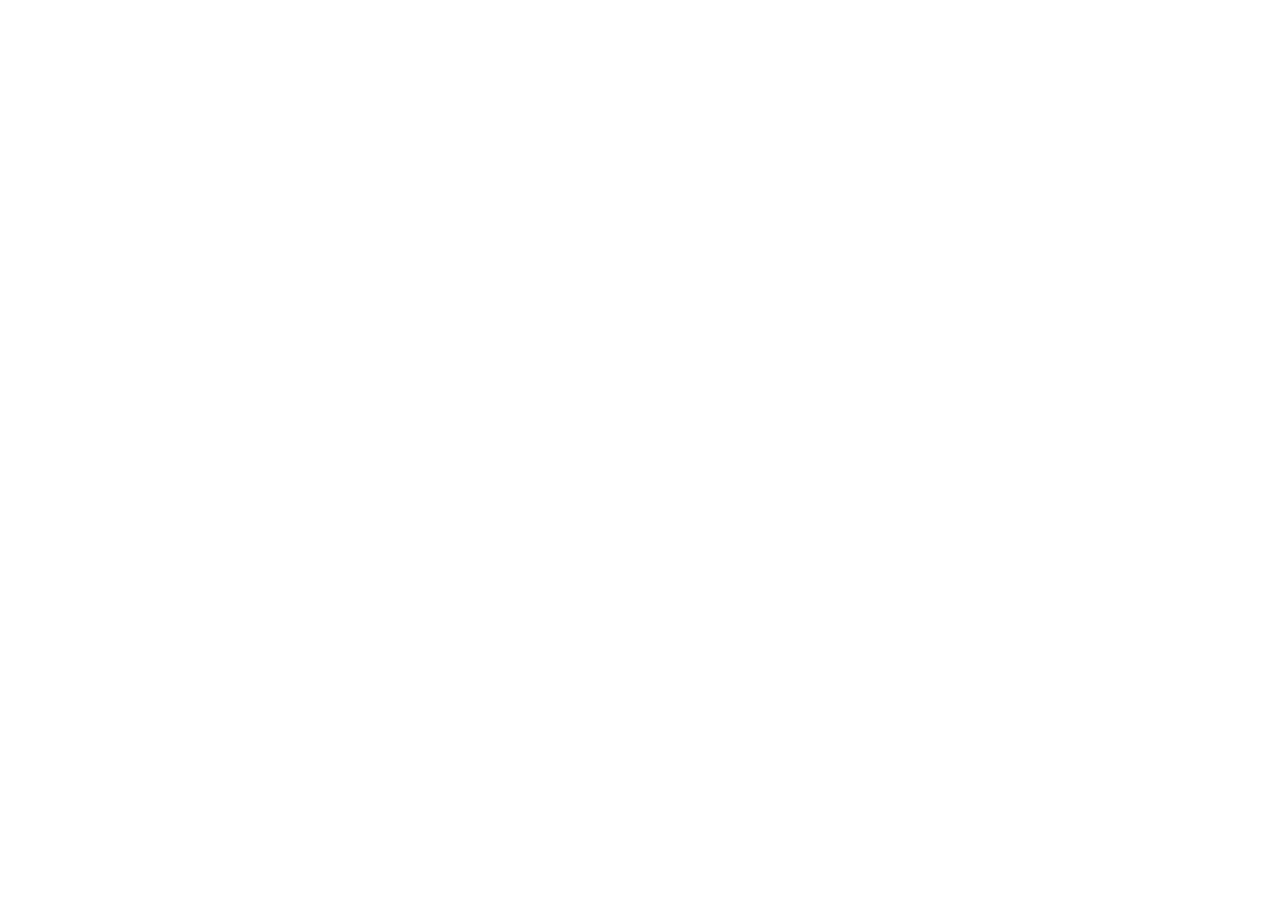
==== equipos.html @ 74ca2771 "Modificación index html" ====
<!DOCTYPE html>
<html lang="en">
<head>
    <meta charset="UTF-8">
    <meta name="viewport" content="width=device-width, initial-scale=1.0">
    <title>Champions League 2026 - Equipos</title>
</head>
<body>
    
</body>
</html>
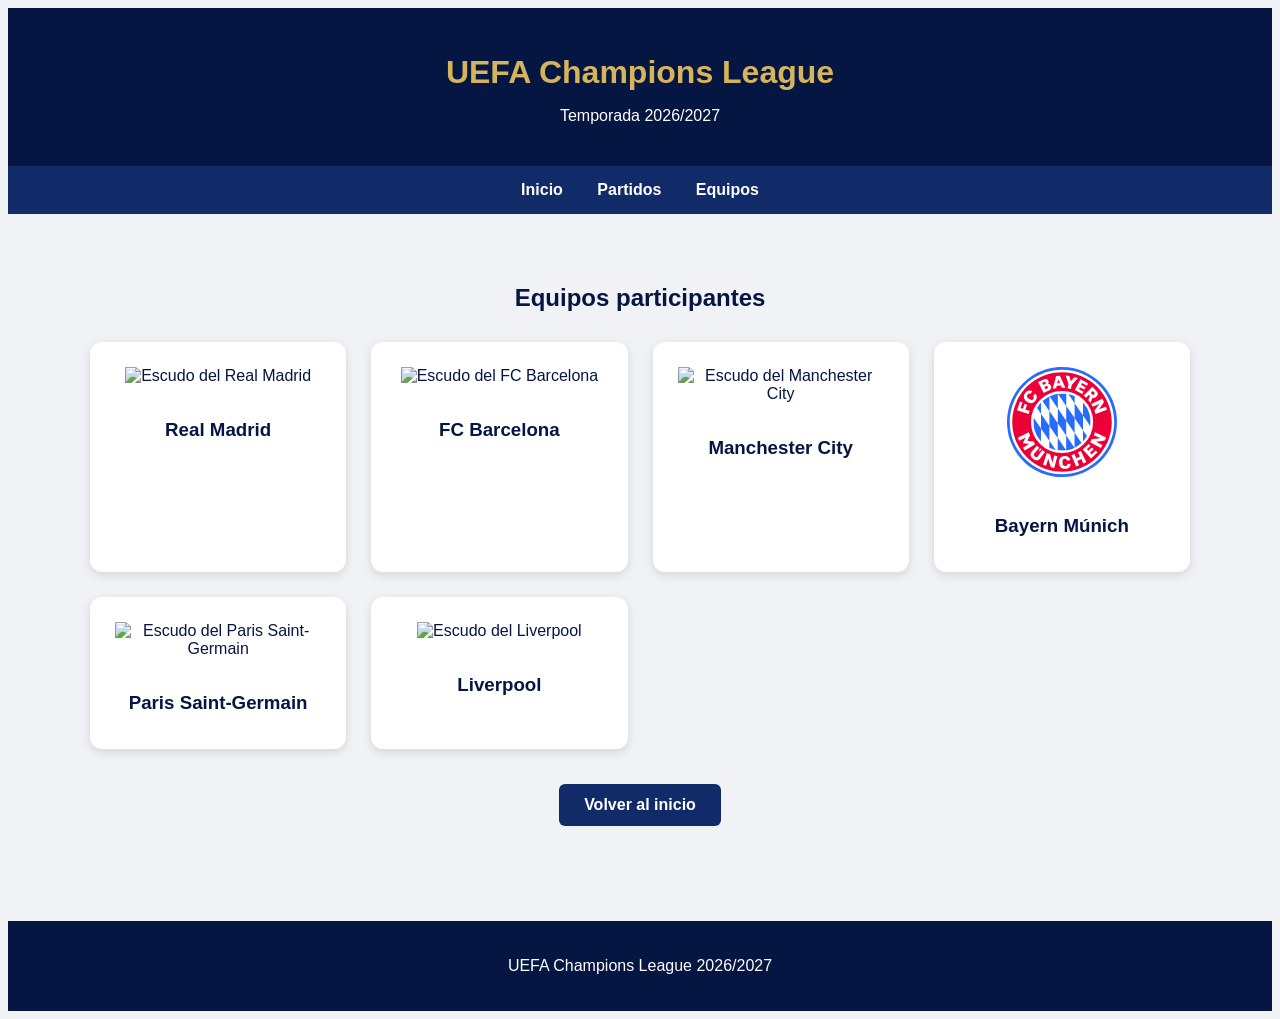
==== commit fb6ff290: "Modificación equipos html y css" ====
--- a/equipos.html
+++ b/equipos.html
@@ -7,5 +7,80 @@
 </head>
 <body>
     
+<!DOCTYPE html>
+<html lang="es">
+<head>
+    <meta charset="UTF-8">
+    <meta name="viewport" content="width=device-width, initial-scale=1.0">
+    <title>Equipos - Champions League 2026/2027</title>
+    <link rel="stylesheet" href="equipos.css">
+</head>
+
+<body>
+
+    <header>
+        <h1>UEFA Champions League</h1>
+        <p>Temporada 2026/2027</p>
+    </header>
+
+    <nav>
+        <a href="index.html">Inicio</a>
+        <a href="partidos.html">Partidos</a>
+        <a href="equipos.html">Equipos</a>
+    </nav>
+
+    <main>
+        <h2>Equipos participantes</h2>
+
+        <div class="equipos-container">
+
+            <div class="equipo">
+                <img src="https://upload.wikimedia.org/wikipedia/en/5/56/Real_Madrid_CF.svg"
+                     alt="Escudo del Real Madrid">
+                <h3>Real Madrid</h3>
+            </div>
+
+            <div class="equipo">
+                <img src="https://upload.wikimedia.org/wikipedia/en/4/47/FC_Barcelona_%28crest%29.svg"
+                     alt="Escudo del FC Barcelona">
+                <h3>FC Barcelona</h3>
+            </div>
+
+            <div class="equipo">
+                <img src="https://upload.wikimedia.org/wikipedia/en/e/eb/Manchester_City_FC_badge.svg"
+                     alt="Escudo del Manchester City">
+                <h3>Manchester City</h3>
+            </div>
+
+            <div class="equipo">
+                <img src="FC_Bayern_München_logo_(2024).svg"
+                     alt="Escudo del Bayern Múnich">
+                <h3>Bayern Múnich</h3>
+            </div>
+
+            <div class="equipo">
+                <img src="https://upload.wikimedia.org/wikipedia/en/a/a7/Paris_Saint-Germain_F.C..svg"
+                     alt="Escudo del Paris Saint-Germain">
+                <h3>Paris Saint-Germain</h3>
+            </div>
+
+            <div class="equipo">
+                <img src="https://upload.wikimedia.org/wikipedia/en/0/0c/Liverpool_FC.svg"
+                     alt="Escudo del Liverpool">
+                <h3>Liverpool</h3>
+            </div>
+
+        </div>
+
+        <a href="index.html" class="volver">Volver al inicio</a>
+    </main>
+
+    <footer>
+        <p>UEFA Champions League 2026/2027</p>
+    </footer>
+
+</body>
+</html>
+
 </body>
 </html>
--- a/equipos.css
+++ b/equipos.css
@@ -0,0 +1,125 @@
+style
+        * {
+            margin: 0;
+            padding: 0;
+            box-sizing: border-box;
+        }
+
+        body {
+            font-family: Arial, sans-serif;
+            background-color: #f0f2f5;
+            color: #061642;
+        }
+
+        header {
+            background-color: #061642;
+            color: white;
+            text-align: center;
+            padding: 25px;
+        }
+
+        header h1 {
+            color: #d5b45b;
+            margin-bottom: 10px;
+        }
+
+        nav {
+            background-color: #102b68;
+            padding: 15px;
+            text-align: center;
+        }
+
+        nav a {
+            color: white;
+            text-decoration: none;
+            margin: 0 15px;
+            font-weight: bold;
+        }
+
+        nav a:hover {
+            color: #d5b45b;
+        }
+
+        main {
+            max-width: 1100px;
+            margin: 30px auto;
+            padding: 20px;
+        }
+
+        h2 {
+            text-align: center;
+            margin-bottom: 30px;
+            color: #061642;
+        }
+
+        .equipos-container {
+            display: grid;
+            grid-template-columns: repeat(auto-fit, minmax(220px, 1fr));
+            gap: 25px;
+        }
+
+        .equipo {
+            background-color: white;
+            border-radius: 12px;
+            padding: 25px;
+            text-align: center;
+            box-shadow: 0 3px 10px rgba(0, 0, 0, 0.12);
+            transition: transform 0.3s;
+        }
+
+        .equipo:hover {
+            transform: translateY(-5px);
+        }
+
+        .equipo img {
+            width: 110px;
+            height: 110px;
+            object-fit: contain;
+            margin-bottom: 15px;
+        }
+
+        .equipo h3 {
+            color: #061642;
+            margin-bottom: 10px;
+        }
+
+        .volver {
+            display: block;
+            width: fit-content;
+            margin: 35px auto;
+            padding: 12px 25px;
+            background-color: #102b68;
+            color: white;
+            text-decoration: none;
+            border-radius: 6px;
+            font-weight: bold;
+        }
+
+        .volver:hover {
+            background-color: #d5b45b;
+            color: #061642;
+        }
+
+        footer {
+            background-color: #061642;
+            color: white;
+            text-align: center;
+            padding: 20px;
+            margin-top: 40px;
+        }
+
+        .boton-resultados {
+            background-color: #102b68;
+            color: white;
+            border: none;
+            padding: 10px 20px;
+            border-radius: 5px;
+            cursor: pointer;
+            font-weight: bold;
+            font-size: 15px;
+        }
+
+        .boton-resultados:hover {
+            background-color: #d5b45b;
+            color: #102b68;
+        }
